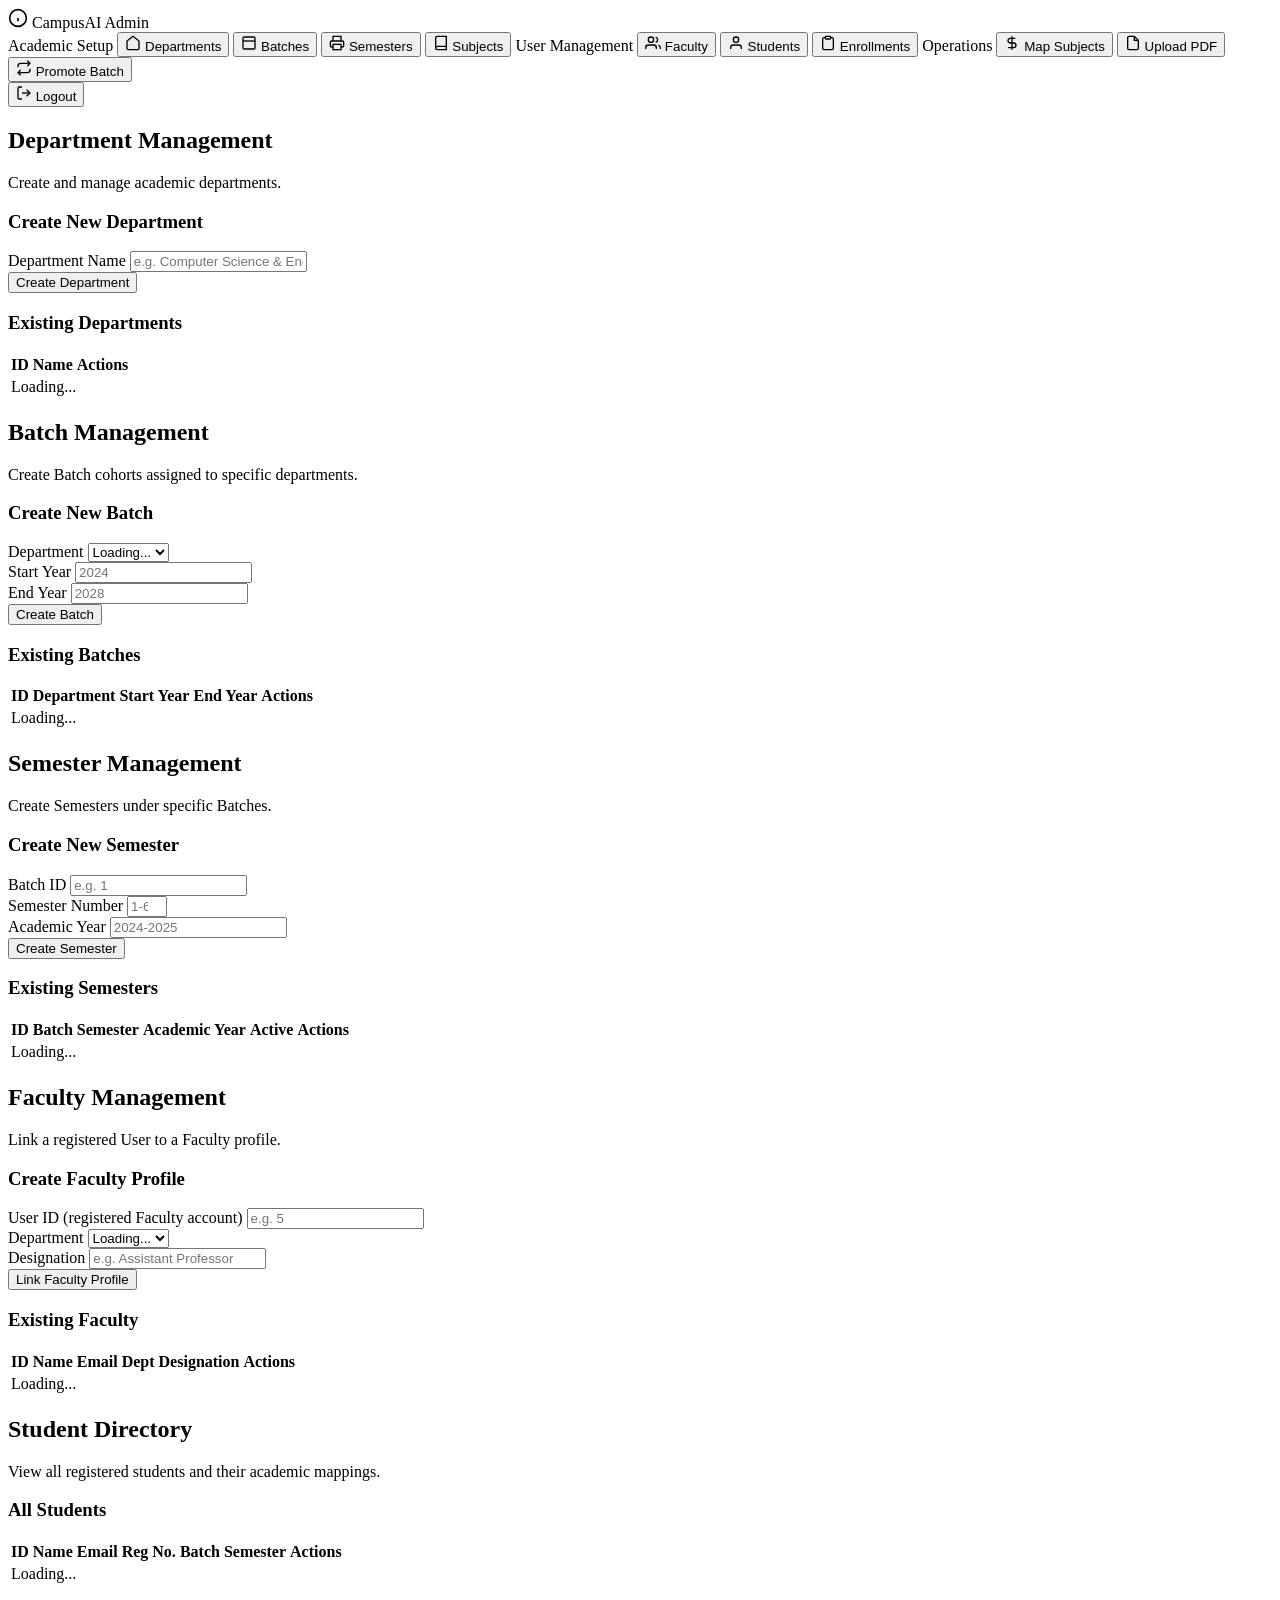
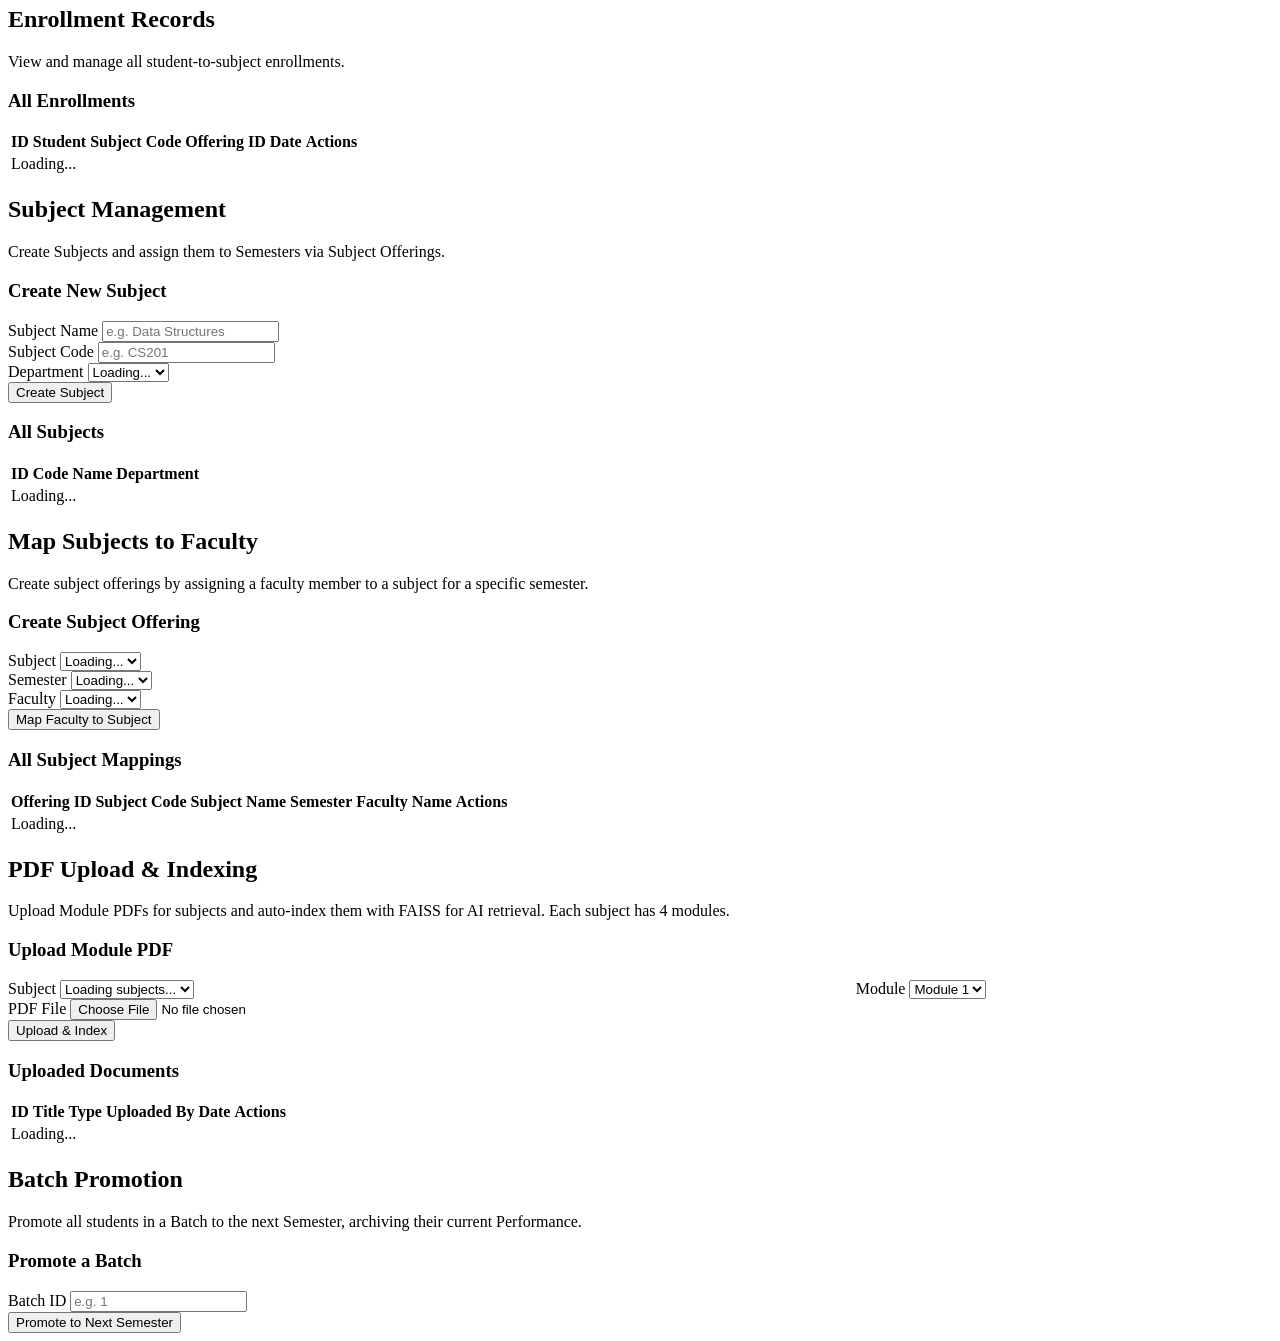
==== ai-academic-assistant/app/frontend/admin.html @ 0cad196d "Add faculty dashboard and fix admin mapping bugs" ====
<!DOCTYPE html>
<html lang="en">

<head>
    <meta charset="UTF-8">
    <meta name="viewport" content="width=device-width, initial-scale=1.0">
    <title>CampusAI — Admin Control Panel</title>
    <link rel="stylesheet" href="/static/css/admin.css">
    <link href="https://fonts.googleapis.com/css2?family=Inter:wght@400;500;600;700&display=swap" rel="stylesheet">
</head>

<body>
    <div class="app-layout">
        <!-- Sidebar -->
        <aside class="sidebar">
            <div class="sidebar-header">
                <div class="brand">
                    <svg width="20" height="20" viewBox="0 0 24 24" fill="none" stroke="currentColor" stroke-width="2">
                        <circle cx="12" cy="12" r="10"></circle>
                        <path d="M12 16v-4M12 8h.01"></path>
                    </svg>
                    <span>CampusAI Admin</span>
                </div>
            </div>

            <nav class="sidebar-nav">
                <span class="nav-label">Academic Setup</span>
                <button class="nav-item active" onclick="switchPanel('departments')">
                    <svg width="16" height="16" viewBox="0 0 24 24" fill="none" stroke="currentColor" stroke-width="2">
                        <path d="M3 9l9-7 9 7v11a2 2 0 01-2 2H5a2 2 0 01-2-2z"></path>
                    </svg>
                    Departments
                </button>
                <button class="nav-item" onclick="switchPanel('batches')">
                    <svg width="16" height="16" viewBox="0 0 24 24" fill="none" stroke="currentColor" stroke-width="2">
                        <rect x="3" y="3" width="18" height="18" rx="2" ry="2"></rect>
                        <line x1="3" y1="9" x2="21" y2="9"></line>
                    </svg>
                    Batches
                </button>
                <button class="nav-item" onclick="switchPanel('semesters')">
                    <svg width="16" height="16" viewBox="0 0 24 24" fill="none" stroke="currentColor" stroke-width="2">
                        <polyline points="6 9 6 2 18 2 18 9"></polyline>
                        <path d="M6 18H4a2 2 0 01-2-2v-5a2 2 0 012-2h16a2 2 0 012 2v5a2 2 0 01-2 2h-2"></path>
                        <rect x="6" y="14" width="12" height="8"></rect>
                    </svg>
                    Semesters
                </button>
                <button class="nav-item" onclick="switchPanel('subjects')">
                    <svg width="16" height="16" viewBox="0 0 24 24" fill="none" stroke="currentColor" stroke-width="2">
                        <path d="M4 19.5A2.5 2.5 0 016.5 17H20"></path>
                        <path d="M6.5 2H20v20H6.5A2.5 2.5 0 014 19.5v-15A2.5 2.5 0 016.5 2z"></path>
                    </svg>
                    Subjects
                </button>

                <span class="nav-label">User Management</span>
                <button class="nav-item" onclick="switchPanel('faculty')">
                    <svg width="16" height="16" viewBox="0 0 24 24" fill="none" stroke="currentColor" stroke-width="2">
                        <path d="M17 21v-2a4 4 0 00-4-4H5a4 4 0 00-4 4v2"></path>
                        <circle cx="9" cy="7" r="4"></circle>
                        <path d="M23 21v-2a4 4 0 00-3-3.87"></path>
                        <path d="M16 3.13a4 4 0 010 7.75"></path>
                    </svg>
                    Faculty
                </button>
                <button class="nav-item" onclick="switchPanel('students')">
                    <svg width="16" height="16" viewBox="0 0 24 24" fill="none" stroke="currentColor" stroke-width="2">
                        <path d="M20 21v-2a4 4 0 00-4-4H8a4 4 0 00-4 4v2"></path>
                        <circle cx="12" cy="7" r="4"></circle>
                    </svg>
                    Students
                </button>
                <button class="nav-item" onclick="switchPanel('enrollments')">
                    <svg width="16" height="16" viewBox="0 0 24 24" fill="none" stroke="currentColor" stroke-width="2">
                        <path d="M16 4h2a2 2 0 012 2v14a2 2 0 01-2 2H6a2 2 0 01-2-2V6a2 2 0 012-2h2"></path>
                        <rect x="8" y="2" width="8" height="4" rx="1" ry="1"></rect>
                    </svg>
                    Enrollments
                </button>

                <span class="nav-label">Operations</span>
                <button class="nav-item" onclick="switchPanel('offerings')">
                    <svg width="16" height="16" viewBox="0 0 24 24" fill="none" stroke="currentColor" stroke-width="2">
                        <path d="M12 2v20M17 5H9.5a3.5 3.5 0 0 0 0 7h5a3.5 3.5 0 0 1 0 7H6" />
                    </svg>
                    Map Subjects
                </button>
                <button class="nav-item" onclick="switchPanel('pdf')">
                    <svg width="16" height="16" viewBox="0 0 24 24" fill="none" stroke="currentColor" stroke-width="2">
                        <path d="M14 2H6a2 2 0 00-2 2v16a2 2 0 002 2h12a2 2 0 002-2V8z"></path>
                        <polyline points="14 2 14 8 20 8"></polyline>
                    </svg>
                    Upload PDF
                </button>
                <button class="nav-item" onclick="switchPanel('promote')">
                    <svg width="16" height="16" viewBox="0 0 24 24" fill="none" stroke="currentColor" stroke-width="2">
                        <polyline points="17 1 21 5 17 9"></polyline>
                        <path d="M3 11V9a4 4 0 014-4h14"></path>
                        <polyline points="7 23 3 19 7 15"></polyline>
                        <path d="M21 13v2a4 4 0 01-4 4H3"></path>
                    </svg>
                    Promote Batch
                </button>
            </nav>

            <div class="sidebar-footer">
                <button class="nav-item danger" onclick="logout()">
                    <svg width="16" height="16" viewBox="0 0 24 24" fill="none" stroke="currentColor" stroke-width="2">
                        <path d="M9 21H5a2 2 0 01-2-2V5a2 2 0 012-2h4"></path>
                        <polyline points="16 17 21 12 16 7"></polyline>
                        <line x1="21" y1="12" x2="9" y2="12"></line>
                    </svg>
                    Logout
                </button>
            </div>
        </aside>

        <!-- Main Content -->
        <main class="main-content">

            <!-- Department Panel -->
            <div id="panel-departments" class="panel active">
                <div class="panel-header">
                    <h2>Department Management</h2>
                    <p>Create and manage academic departments.</p>
                </div>
                <div class="form-card">
                    <h3>Create New Department</h3>
                    <form id="deptForm">
                        <div class="form-group">
                            <label>Department Name</label>
                            <input type="text" id="deptName" placeholder="e.g. Computer Science & Engineering" required>
                        </div>
                        <button type="submit" class="btn primary">Create Department</button>
                    </form>
                    <div id="deptAlert" class="alert hidden"></div>
                </div>
                <div class="data-table-section">
                    <h3>Existing Departments</h3>
                    <table class="data-table">
                        <thead>
                            <tr>
                                <th>ID</th>
                                <th>Name</th>
                                <th>Actions</th>
                            </tr>
                        </thead>
                        <tbody id="deptTableBody">
                            <tr>
                                <td colspan="3">Loading...</td>
                            </tr>
                        </tbody>
                    </table>
                </div>
            </div>

            <!-- Batch Panel -->
            <div id="panel-batches" class="panel hidden">
                <div class="panel-header">
                    <h2>Batch Management</h2>
                    <p>Create Batch cohorts assigned to specific departments.</p>
                </div>
                <div class="form-card">
                    <h3>Create New Batch</h3>
                    <form id="batchForm">
                        <div class="form-group">
                            <label>Department</label>
                            <select id="batchDeptId" required>
                                <option value="">Loading...</option>
                            </select>
                        </div>
                        <div class="form-row">
                            <div class="form-group">
                                <label>Start Year</label>
                                <input type="number" id="batchStart" placeholder="2024" required>
                            </div>
                            <div class="form-group">
                                <label>End Year</label>
                                <input type="number" id="batchEnd" placeholder="2028" required>
                            </div>
                        </div>
                        <button type="submit" class="btn primary">Create Batch</button>
                    </form>
                    <div id="batchAlert" class="alert hidden"></div>
                </div>
                <div class="data-table-section">
                    <h3>Existing Batches</h3>
                    <table class="data-table">
                        <thead>
                            <tr>
                                <th>ID</th>
                                <th>Department</th>
                                <th>Start Year</th>
                                <th>End Year</th>
                                <th>Actions</th>
                            </tr>
                        </thead>
                        <tbody id="batchTableBody">
                            <tr>
                                <td colspan="5">Loading...</td>
                            </tr>
                        </tbody>
                    </table>
                </div>
            </div>

            <!-- Semester Panel -->
            <div id="panel-semesters" class="panel hidden">
                <div class="panel-header">
                    <h2>Semester Management</h2>
                    <p>Create Semesters under specific Batches.</p>
                </div>
                <div class="form-card">
                    <h3>Create New Semester</h3>
                    <form id="semForm">
                        <div class="form-group">
                            <label>Batch ID</label>
                            <input type="number" id="semBatchId" placeholder="e.g. 1" required>
                        </div>
                        <div class="form-row">
                            <div class="form-group">
                                <label>Semester Number</label>
                                <input type="number" id="semNumber" min="1" max="8" placeholder="1-6" required>
                            </div>
                            <div class="form-group">
                                <label>Academic Year</label>
                                <input type="text" id="semYear" placeholder="2024-2025" required>
                            </div>
                        </div>
                        <button type="submit" class="btn primary">Create Semester</button>
                    </form>
                    <div id="semAlert" class="alert hidden"></div>
                </div>
                <div class="data-table-section">
                    <h3>Existing Semesters</h3>
                    <table class="data-table">
                        <thead>
                            <tr>
                                <th>ID</th>
                                <th>Batch</th>
                                <th>Semester</th>
                                <th>Academic Year</th>
                                <th>Active</th>
                                <th>Actions</th>
                            </tr>
                        </thead>
                        <tbody id="semTableBody">
                            <tr>
                                <td colspan="6">Loading...</td>
                            </tr>
                        </tbody>
                    </table>
                </div>
            </div>

            <!-- Faculty Panel -->
            <div id="panel-faculty" class="panel hidden">
                <div class="panel-header">
                    <h2>Faculty Management</h2>
                    <p>Link a registered User to a Faculty profile.</p>
                </div>
                <div class="form-card">
                    <h3>Create Faculty Profile</h3>
                    <form id="facultyForm">
                        <div class="form-group">
                            <label>User ID (registered Faculty account)</label>
                            <input type="number" id="facUserId" placeholder="e.g. 5" required>
                        </div>
                        <div class="form-group">
                            <label>Department</label>
                            <select id="facDeptId" required>
                                <option value="">Loading...</option>
                            </select>
                        </div>
                        <div class="form-group">
                            <label>Designation</label>
                            <input type="text" id="facDesignation" placeholder="e.g. Assistant Professor" required>
                        </div>
                        <button type="submit" class="btn primary">Link Faculty Profile</button>
                    </form>
                    <div id="facAlert" class="alert hidden"></div>
                </div>
                <div class="data-table-section">
                    <h3>Existing Faculty</h3>
                    <table class="data-table">
                        <thead>
                            <tr>
                                <th>ID</th>
                                <th>Name</th>
                                <th>Email</th>
                                <th>Dept</th>
                                <th>Designation</th>
                                <th>Actions</th>
                            </tr>
                        </thead>
                        <tbody id="facTableBody">
                            <tr>
                                <td colspan="5">Loading...</td>
                            </tr>
                        </tbody>
                    </table>
                </div>
            </div>

            <!-- Students Panel -->
            <div id="panel-students" class="panel hidden">
                <div class="panel-header">
                    <h2>Student Directory</h2>
                    <p>View all registered students and their academic mappings.</p>
                </div>
                <div class="data-table-section">
                    <h3>All Students</h3>
                    <table class="data-table">
                        <thead>
                            <tr>
                                <th>ID</th>
                                <th>Name</th>
                                <th>Email</th>
                                <th>Reg No.</th>
                                <th>Batch</th>
                                <th>Semester</th>
                                <th>Actions</th>
                            </tr>
                        </thead>
                        <tbody id="studentTableBody">
                            <tr>
                                <td colspan="6">Loading...</td>
                            </tr>
                        </tbody>
                    </table>
                </div>
            </div>

            <!-- Enrollments Panel -->
            <div id="panel-enrollments" class="panel hidden">
                <div class="panel-header">
                    <h2>Enrollment Records</h2>
                    <p>View and manage all student-to-subject enrollments.</p>
                </div>
                <div class="data-table-section">
                    <h3>All Enrollments</h3>
                    <table class="data-table">
                        <thead>
                            <tr>
                                <th>ID</th>
                                <th>Student</th>
                                <th>Subject</th>
                                <th>Code</th>
                                <th>Offering ID</th>
                                <th>Date</th>
                                <th>Actions</th>
                            </tr>
                        </thead>
                        <tbody id="enrollTableBody">
                            <tr>
                                <td colspan="7">Loading...</td>
                            </tr>
                        </tbody>
                    </table>
                </div>
            </div>

            <!-- Subjects Panel -->
            <div id="panel-subjects" class="panel hidden">
                <div class="panel-header">
                    <h2>Subject Management</h2>
                    <p>Create Subjects and assign them to Semesters via Subject Offerings.</p>
                </div>
                <div class="form-card">
                    <h3>Create New Subject</h3>
                    <form id="subjectForm">
                        <div class="form-group">
                            <label>Subject Name</label>
                            <input type="text" id="subjName" placeholder="e.g. Data Structures" required>
                        </div>
                        <div class="form-row">
                            <div class="form-group">
                                <label>Subject Code</label>
                                <input type="text" id="subjCode" placeholder="e.g. CS201" required>
                            </div>
                            <div class="form-group">
                                <label>Department</label>
                                <select id="subjDeptId" required>
                                    <option value="">Loading...</option>
                                </select>
                            </div>
                        </div>
                        <button type="submit" class="btn primary">Create Subject</button>
                    </form>
                    <div id="subjAlert" class="alert hidden"></div>
                </div>

                <div class="data-table-section">
                    <h3>All Subjects</h3>
                    <table class="data-table">
                        <thead>
                            <tr>
                                <th>ID</th>
                                <th>Code</th>
                                <th>Name</th>
                                <th>Department</th>
                            </tr>
                        </thead>
                        <tbody id="subjTableBody">
                            <tr>
                                <td colspan="4">Loading...</td>
                            </tr>
                        </tbody>
                    </table>
                </div>

            </div>

            <!-- Map Subjects Panel (Subject Offerings) -->
            <div id="panel-offerings" class="panel hidden">
                <div class="panel-header">
                    <h2>Map Subjects to Faculty</h2>
                    <p>Create subject offerings by assigning a faculty member to a subject for a specific semester.</p>
                </div>

                <div class="form-card">
                    <h3>Create Subject Offering</h3>
                    <form id="subjectOfferingForm">
                        <div class="form-row">
                            <div class="form-group">
                                <label>Subject</label>
                                <select id="soSubjectId" required>
                                    <option value="">Loading...</option>
                                </select>
                            </div>
                            <div class="form-group">
                                <label>Semester</label>
                                <select id="soSemesterId" required>
                                    <option value="">Loading...</option>
                                </select>
                            </div>
                            <div class="form-group">
                                <label>Faculty</label>
                                <select id="soFacultyId" required>
                                    <option value="">Loading...</option>
                                </select>
                            </div>
                        </div>
                        <button type="submit" class="btn primary">Map Faculty to Subject</button>
                    </form>
                    <div id="soAlert" class="alert hidden"></div>
                </div>

                <div class="data-table-section mt-4">
                    <h3>All Subject Mappings</h3>
                    <table class="data-table">
                        <thead>
                            <tr>
                                <th>Offering ID</th>
                                <th>Subject Code</th>
                                <th>Subject Name</th>
                                <th>Semester</th>
                                <th>Faculty Name</th>
                                <th>Actions</th>
                            </tr>
                        </thead>
                        <tbody id="soTableBody">
                            <tr>
                                <td colspan="5">Loading...</td>
                            </tr>
                        </tbody>
                    </table>
                </div>
            </div>

            <!-- Upload PDF Panel -->
            <div id="panel-pdf" class="panel hidden">
                <div class="panel-header">
                    <h2>PDF Upload & Indexing</h2>
                    <p>Upload Module PDFs for subjects and auto-index them with FAISS for AI retrieval. Each subject has
                        4 modules.</p>
                </div>
                <div class="form-card">
                    <h3>Upload Module PDF</h3>
                    <form id="pdfForm">
                        <div style="display: flex; gap: 15px;">
                            <div class="form-group" style="flex: 2;">
                                <label>Subject</label>
                                <select id="pdfSubjectId" required>
                                    <option value="">Loading subjects...</option>
                                </select>
                            </div>
                            <div class="form-group" style="flex: 1;">
                                <label>Module</label>
                                <select id="pdfModuleNumber" required>
                                    <option value="1">Module 1</option>
                                    <option value="2">Module 2</option>
                                    <option value="3">Module 3</option>
                                    <option value="4">Module 4</option>
                                </select>
                            </div>
                        </div>
                        <div class="form-group">
                            <label>PDF File</label>
                            <input type="file" id="pdfFile" accept=".pdf" required>
                        </div>
                        <button type="submit" class="btn primary" id="pdfUploadBtn">Upload & Index</button>
                    </form>
                    <div id="pdfAlert" class="alert hidden"></div>
                </div>
                <div class="data-table-section">
                    <h3>Uploaded Documents</h3>
                    <table class="data-table">
                        <thead>
                            <tr>
                                <th>ID</th>
                                <th>Title</th>
                                <th>Type</th>
                                <th>Uploaded By</th>
                                <th>Date</th>
                                <th>Actions</th>
                            </tr>
                        </thead>
                        <tbody id="docTableBody">
                            <tr>
                                <td colspan="6">Loading...</td>
                            </tr>
                        </tbody>
                    </table>
                </div>
            </div>

            <!-- Promote Batch Panel -->
            <div id="panel-promote" class="panel hidden">
                <div class="panel-header">
                    <h2>Batch Promotion</h2>
                    <p>Promote all students in a Batch to the next Semester, archiving their current Performance.</p>
                </div>
                <div class="form-card">
                    <h3>Promote a Batch</h3>
                    <form id="promoteForm">
                        <div class="form-group">
                            <label>Batch ID</label>
                            <input type="number" id="promoteBatchId" placeholder="e.g. 1" required>
                        </div>
                        <button type="submit" class="btn promote">Promote to Next Semester</button>
                    </form>
                    <div id="promoteAlert" class="alert hidden"></div>
                </div>
            </div>

        </main>
    </div>
    <script src="/static/js/admin.js?v=4"></script>
</body>

</html>
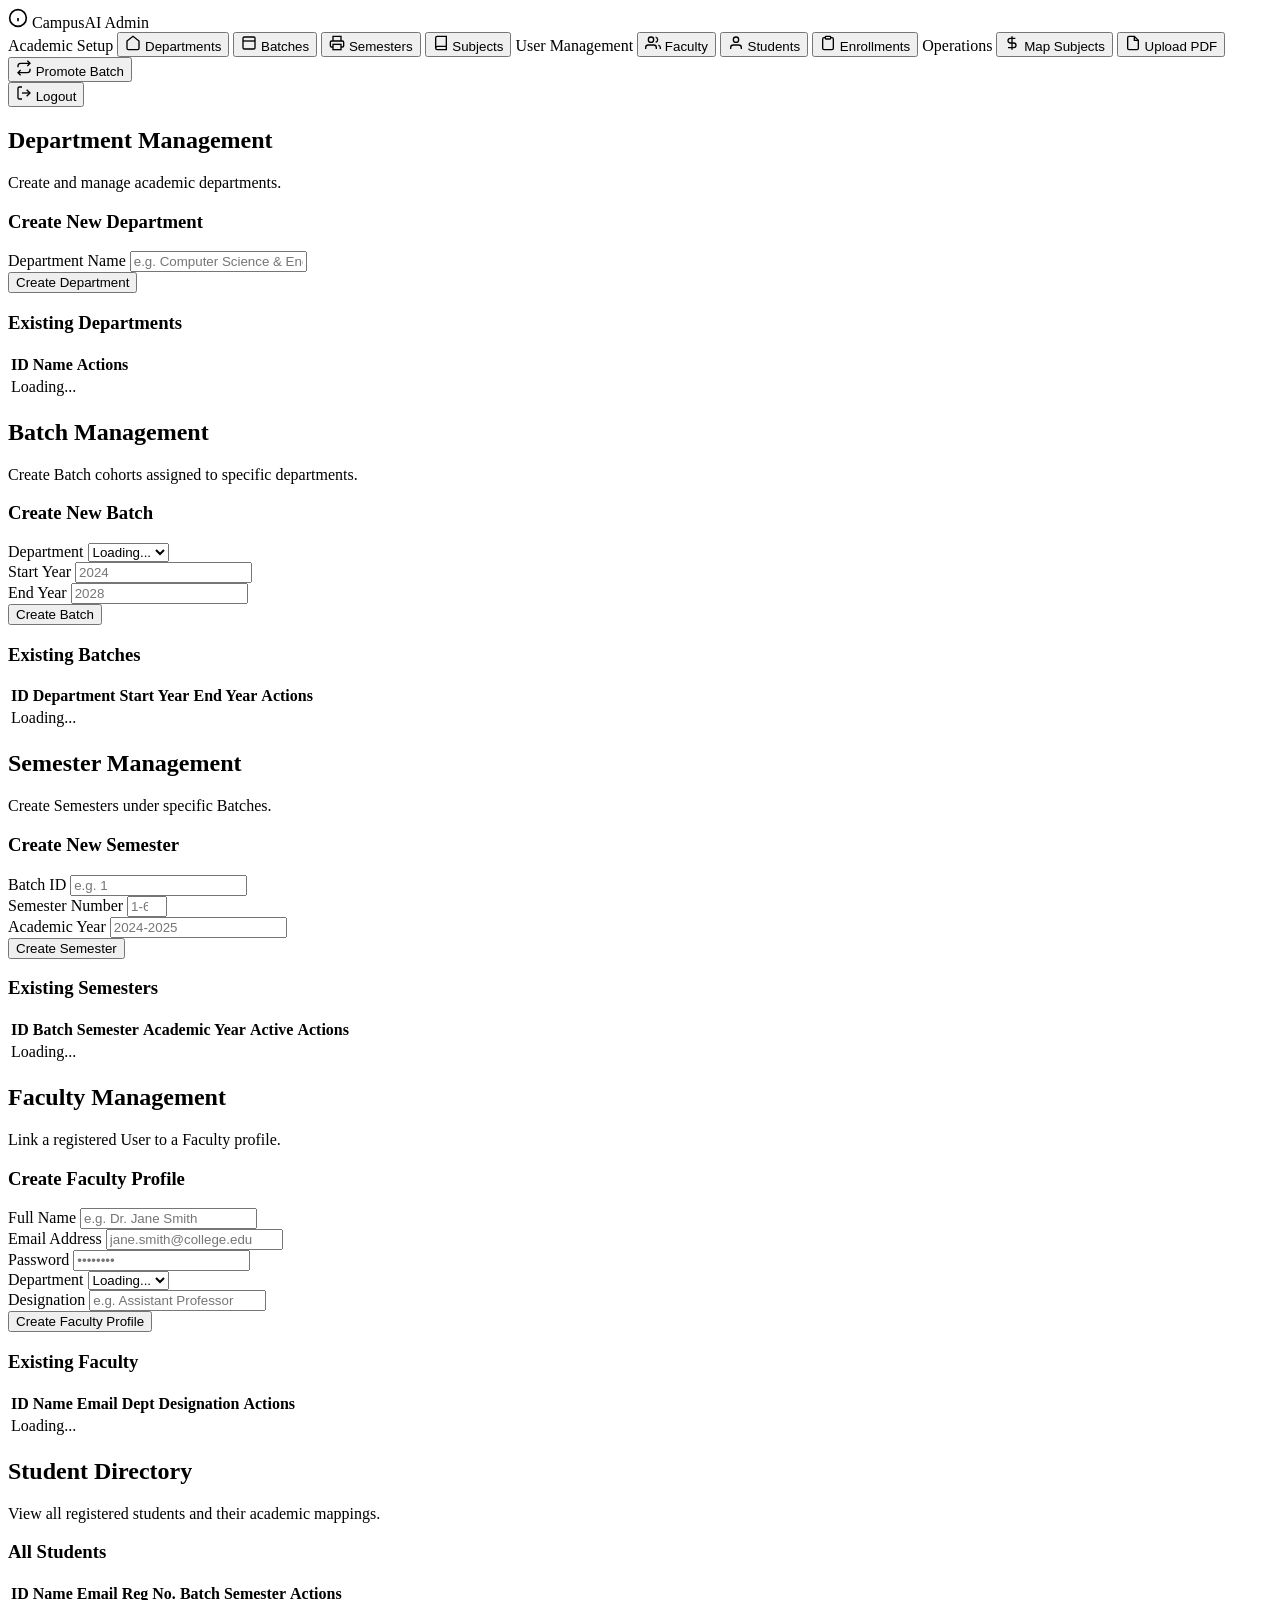
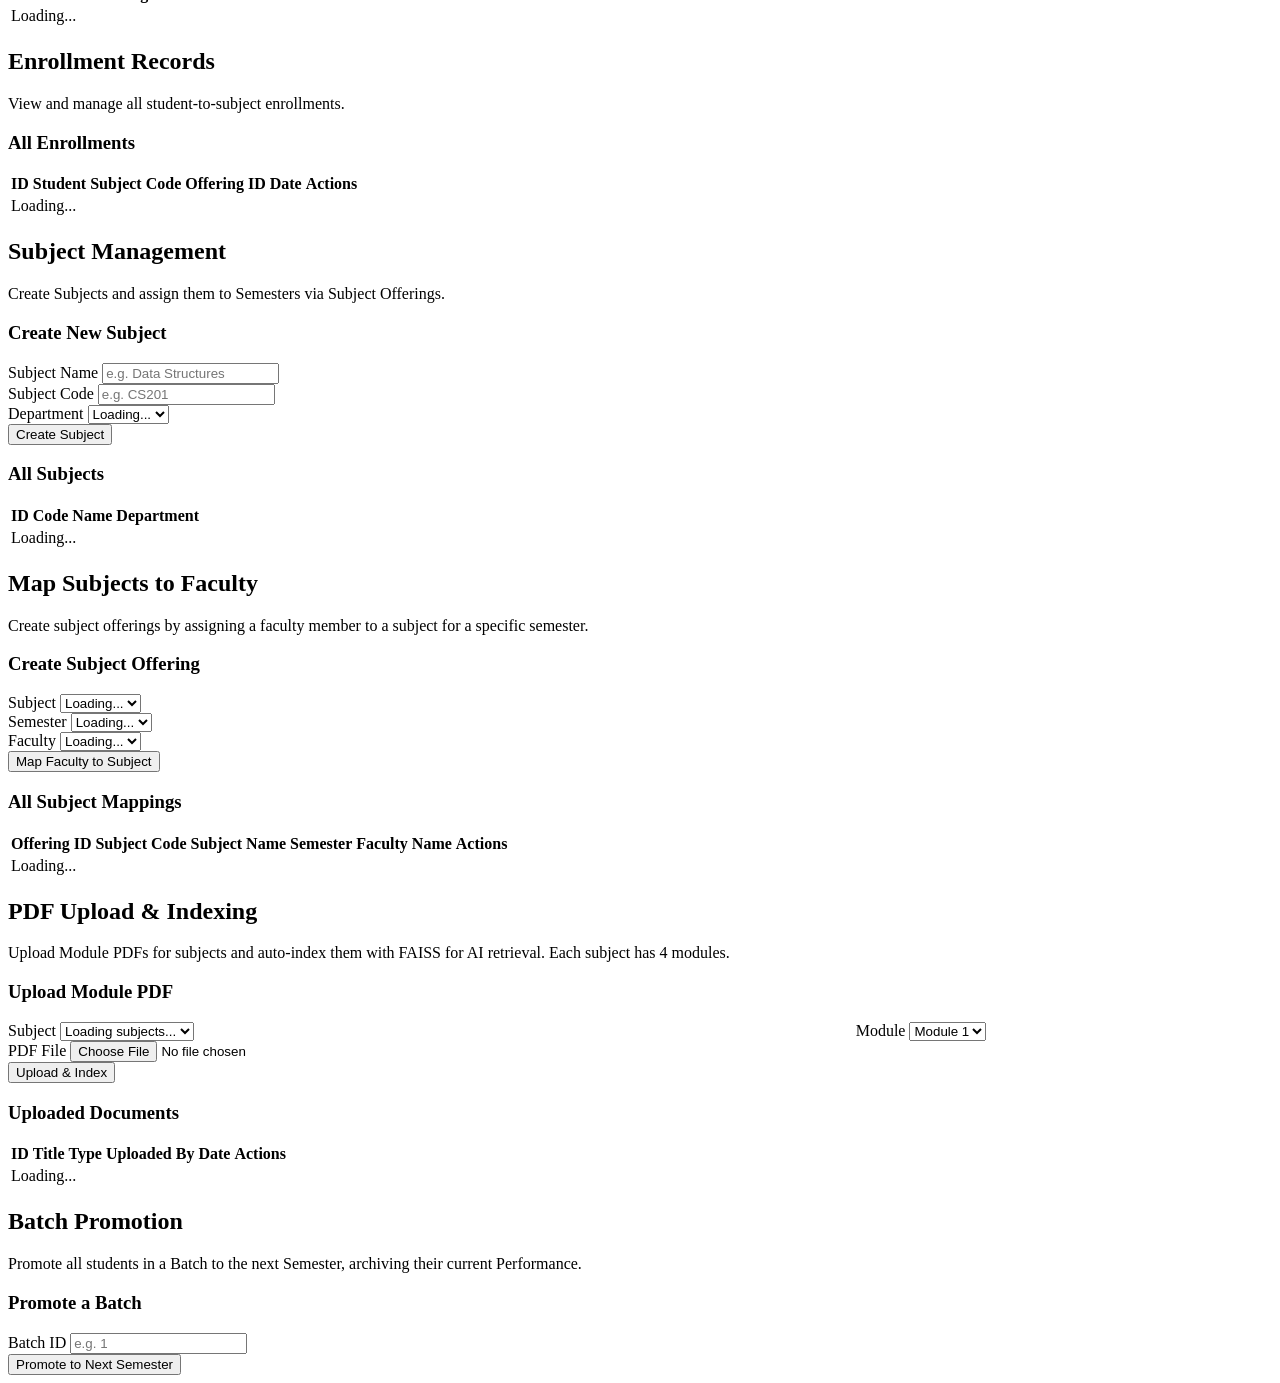
==== commit bd8d3363: "Fix faculty creation and deletion logic: Admin can now set credentials; deletion cleans up User reco" ====
--- a/ai-academic-assistant/app/frontend/admin.html
+++ b/ai-academic-assistant/app/frontend/admin.html
@@ -25,20 +25,20 @@
 
             <nav class="sidebar-nav">
                 <span class="nav-label">Academic Setup</span>
-                <button class="nav-item active" onclick="switchPanel('departments')">
+                <button class="nav-item active" onclick="switchPanel('departments', event)">
                     <svg width="16" height="16" viewBox="0 0 24 24" fill="none" stroke="currentColor" stroke-width="2">
                         <path d="M3 9l9-7 9 7v11a2 2 0 01-2 2H5a2 2 0 01-2-2z"></path>
                     </svg>
                     Departments
                 </button>
-                <button class="nav-item" onclick="switchPanel('batches')">
+                <button class="nav-item" onclick="switchPanel('batches', event)">
                     <svg width="16" height="16" viewBox="0 0 24 24" fill="none" stroke="currentColor" stroke-width="2">
                         <rect x="3" y="3" width="18" height="18" rx="2" ry="2"></rect>
                         <line x1="3" y1="9" x2="21" y2="9"></line>
                     </svg>
                     Batches
                 </button>
-                <button class="nav-item" onclick="switchPanel('semesters')">
+                <button class="nav-item" onclick="switchPanel('semesters', event)">
                     <svg width="16" height="16" viewBox="0 0 24 24" fill="none" stroke="currentColor" stroke-width="2">
                         <polyline points="6 9 6 2 18 2 18 9"></polyline>
                         <path d="M6 18H4a2 2 0 01-2-2v-5a2 2 0 012-2h16a2 2 0 012 2v5a2 2 0 01-2 2h-2"></path>
@@ -46,7 +46,7 @@
                     </svg>
                     Semesters
                 </button>
-                <button class="nav-item" onclick="switchPanel('subjects')">
+                <button class="nav-item" onclick="switchPanel('subjects', event)">
                     <svg width="16" height="16" viewBox="0 0 24 24" fill="none" stroke="currentColor" stroke-width="2">
                         <path d="M4 19.5A2.5 2.5 0 016.5 17H20"></path>
                         <path d="M6.5 2H20v20H6.5A2.5 2.5 0 014 19.5v-15A2.5 2.5 0 016.5 2z"></path>
@@ -55,7 +55,7 @@
                 </button>
 
                 <span class="nav-label">User Management</span>
-                <button class="nav-item" onclick="switchPanel('faculty')">
+                <button class="nav-item" onclick="switchPanel('faculty', event)">
                     <svg width="16" height="16" viewBox="0 0 24 24" fill="none" stroke="currentColor" stroke-width="2">
                         <path d="M17 21v-2a4 4 0 00-4-4H5a4 4 0 00-4 4v2"></path>
                         <circle cx="9" cy="7" r="4"></circle>
@@ -64,14 +64,14 @@
                     </svg>
                     Faculty
                 </button>
-                <button class="nav-item" onclick="switchPanel('students')">
+                <button class="nav-item" onclick="switchPanel('students', event)">
                     <svg width="16" height="16" viewBox="0 0 24 24" fill="none" stroke="currentColor" stroke-width="2">
                         <path d="M20 21v-2a4 4 0 00-4-4H8a4 4 0 00-4 4v2"></path>
                         <circle cx="12" cy="7" r="4"></circle>
                     </svg>
                     Students
                 </button>
-                <button class="nav-item" onclick="switchPanel('enrollments')">
+                <button class="nav-item" onclick="switchPanel('enrollments', event)">
                     <svg width="16" height="16" viewBox="0 0 24 24" fill="none" stroke="currentColor" stroke-width="2">
                         <path d="M16 4h2a2 2 0 012 2v14a2 2 0 01-2 2H6a2 2 0 01-2-2V6a2 2 0 012-2h2"></path>
                         <rect x="8" y="2" width="8" height="4" rx="1" ry="1"></rect>
@@ -80,20 +80,20 @@
                 </button>
 
                 <span class="nav-label">Operations</span>
-                <button class="nav-item" onclick="switchPanel('offerings')">
+                <button class="nav-item" onclick="switchPanel('offerings', event)">
                     <svg width="16" height="16" viewBox="0 0 24 24" fill="none" stroke="currentColor" stroke-width="2">
                         <path d="M12 2v20M17 5H9.5a3.5 3.5 0 0 0 0 7h5a3.5 3.5 0 0 1 0 7H6" />
                     </svg>
                     Map Subjects
                 </button>
-                <button class="nav-item" onclick="switchPanel('pdf')">
+                <button class="nav-item" onclick="switchPanel('pdf', event)">
                     <svg width="16" height="16" viewBox="0 0 24 24" fill="none" stroke="currentColor" stroke-width="2">
                         <path d="M14 2H6a2 2 0 00-2 2v16a2 2 0 002 2h12a2 2 0 002-2V8z"></path>
                         <polyline points="14 2 14 8 20 8"></polyline>
                     </svg>
                     Upload PDF
                 </button>
-                <button class="nav-item" onclick="switchPanel('promote')">
+                <button class="nav-item" onclick="switchPanel('promote', event)">
                     <svg width="16" height="16" viewBox="0 0 24 24" fill="none" stroke="currentColor" stroke-width="2">
                         <polyline points="17 1 21 5 17 9"></polyline>
                         <path d="M3 11V9a4 4 0 014-4h14"></path>
@@ -264,8 +264,18 @@
                     <h3>Create Faculty Profile</h3>
                     <form id="facultyForm">
                         <div class="form-group">
-                            <label>User ID (registered Faculty account)</label>
-                            <input type="number" id="facUserId" placeholder="e.g. 5" required>
+                            <label>Full Name</label>
+                            <input type="text" id="facName" placeholder="e.g. Dr. Jane Smith" required>
+                        </div>
+                        <div class="form-row">
+                            <div class="form-group">
+                                <label>Email Address</label>
+                                <input type="email" id="facEmail" placeholder="jane.smith@college.edu" required>
+                            </div>
+                            <div class="form-group">
+                                <label>Password</label>
+                                <input type="password" id="facPassword" placeholder="••••••••" required>
+                            </div>
                         </div>
                         <div class="form-group">
                             <label>Department</label>
@@ -277,7 +287,7 @@
                             <label>Designation</label>
                             <input type="text" id="facDesignation" placeholder="e.g. Assistant Professor" required>
                         </div>
-                        <button type="submit" class="btn primary">Link Faculty Profile</button>
+                        <button type="submit" class="btn primary">Create Faculty Profile</button>
                     </form>
                     <div id="facAlert" class="alert hidden"></div>
                 </div>
@@ -547,7 +557,7 @@
 
         </main>
     </div>
-    <script src="/static/js/admin.js?v=4"></script>
+    <script src="/static/js/admin.js?v=6"></script>
 </body>
 
 </html>
